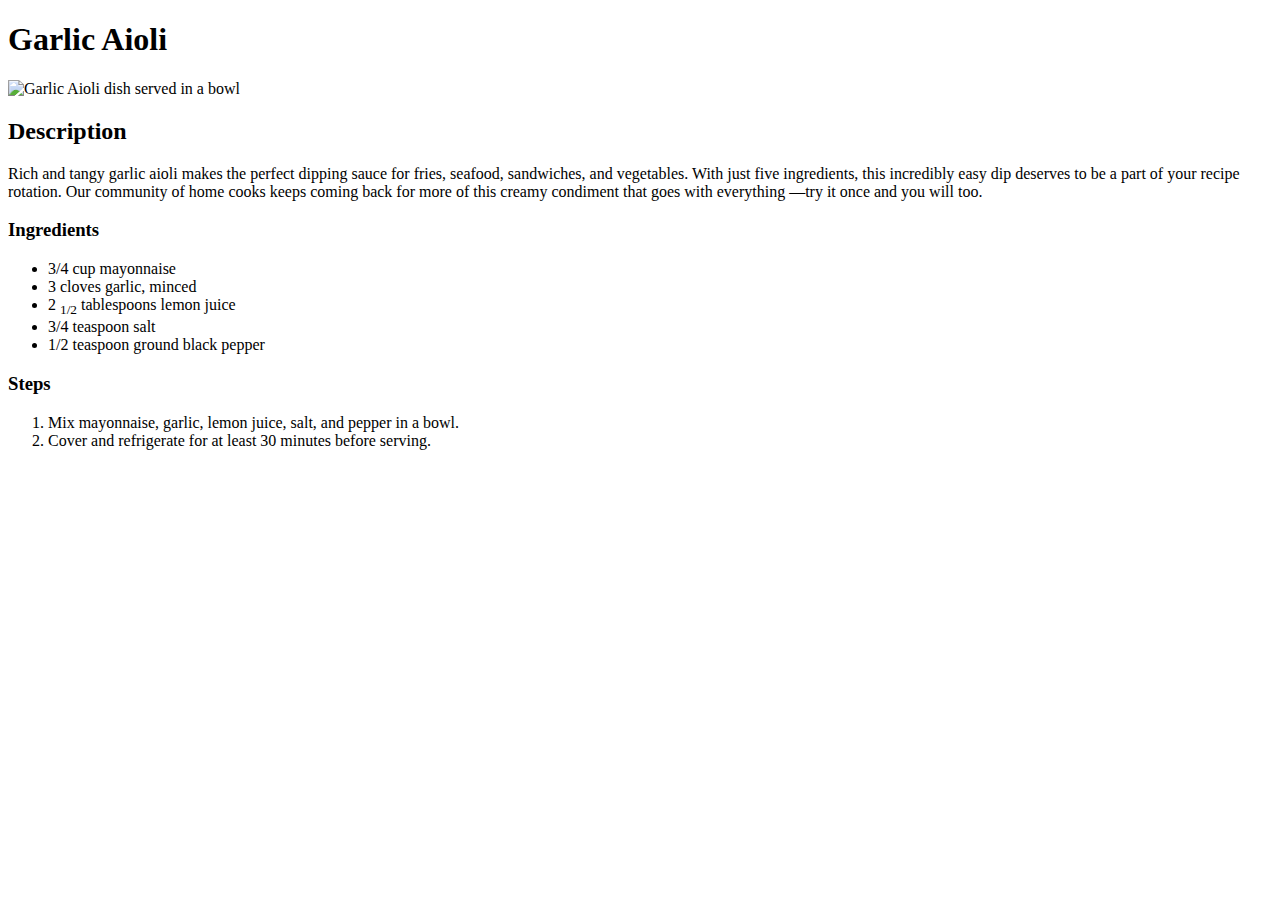
==== recipes/garlic_aioli.html @ e9cd08f2 "Fix typos in recipes" ====
<!DOCTYPE html>
<html lang="en">
  <head>
    <meta charset="UTF-8" />
    <meta http-equiv="X-UA-Compatible" content="IE=edge" />
    <meta name="viewport" content="width=device-width, initial-scale=1.0" />
    <title>Garlic Aioli | Odin Recipes</title>
  </head>
  <body>
    <h1>Garlic Aioli</h1>
    <img
      src="../assets/garlic_aioli.jpg"
      alt="Garlic Aioli dish served in a bowl"
    />
    <h2>Description</h2>
    <p>
      Rich and tangy garlic aioli makes the perfect dipping sauce for fries,
      seafood, sandwiches, and vegetables. With just five ingredients, this
      incredibly easy dip deserves to be a part of your recipe rotation. Our
      community of home cooks keeps coming back for more of this creamy
      condiment that goes with everything —try it once and you will too.
    </p>
    <h3>Ingredients</h3>
    <ul>
      <li>3/4 cup mayonnaise</li>
      <li>3 cloves garlic, minced</li>
      <li>2 <sub>1/2</sub> tablespoons lemon juice</li>
      <li>3/4 teaspoon salt</li>
      <li>1/2 teaspoon ground black pepper</li>
    </ul>
    <h3>Steps</h3>
    <ol>
      <li>Mix mayonnaise, garlic, lemon juice, salt, and pepper in a bowl.</li>
      <li>Cover and refrigerate for at least 30 minutes before serving.</li>
    </ol>
  </body>
</html>
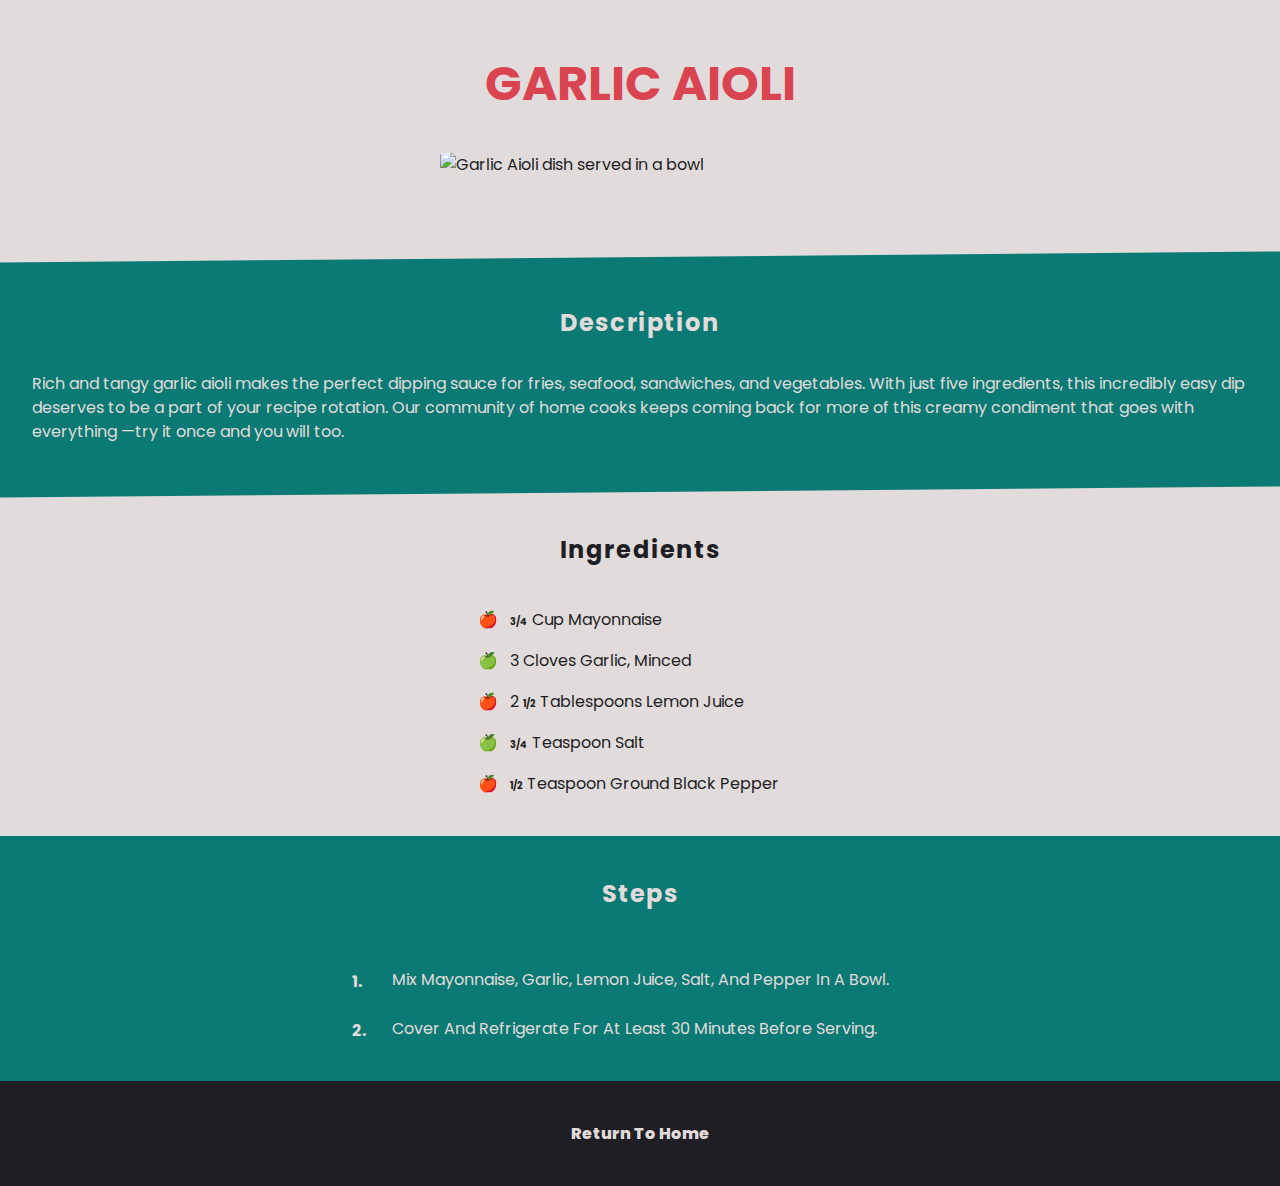
==== commit 092dc54d: "Add garlic aioli page styling" ====
--- a/recipes/garlic_aioli.html
+++ b/recipes/garlic_aioli.html
@@ -5,33 +5,51 @@
     <meta http-equiv="X-UA-Compatible" content="IE=edge" />
     <meta name="viewport" content="width=device-width, initial-scale=1.0" />
     <title>Garlic Aioli | Odin Recipes</title>
+    <link rel="stylesheet" href="../styles/recipes.css" />
   </head>
   <body>
-    <h1>Garlic Aioli</h1>
-    <img
-      src="../assets/garlic_aioli.jpg"
-      alt="Garlic Aioli dish served in a bowl"
-    />
-    <h2>Description</h2>
-    <p>
-      Rich and tangy garlic aioli makes the perfect dipping sauce for fries,
-      seafood, sandwiches, and vegetables. With just five ingredients, this
-      incredibly easy dip deserves to be a part of your recipe rotation. Our
-      community of home cooks keeps coming back for more of this creamy
-      condiment that goes with everything —try it once and you will too.
-    </p>
-    <h3>Ingredients</h3>
-    <ul>
-      <li>3/4 cup mayonnaise</li>
-      <li>3 cloves garlic, minced</li>
-      <li>2 <sub>1/2</sub> tablespoons lemon juice</li>
-      <li>3/4 teaspoon salt</li>
-      <li>1/2 teaspoon ground black pepper</li>
-    </ul>
-    <h3>Steps</h3>
-    <ol>
-      <li>Mix mayonnaise, garlic, lemon juice, salt, and pepper in a bowl.</li>
-      <li>Cover and refrigerate for at least 30 minutes before serving.</li>
-    </ol>
+    <main>
+      <section class="head-section">
+        <h1>Garlic Aioli</h1>
+        <img
+          src="../assets/garlic_aioli.jpg"
+          alt="Garlic Aioli dish served in a bowl"
+        />
+      </section>
+      <section class="description-section">
+        <h2>Description</h2>
+        <p class="container">
+          Rich and tangy garlic aioli makes the perfect dipping sauce for fries,
+          seafood, sandwiches, and vegetables. With just five ingredients, this
+          incredibly easy dip deserves to be a part of your recipe rotation. Our
+          community of home cooks keeps coming back for more of this creamy
+          condiment that goes with everything —try it once and you will too.
+        </p>
+      </section>
+      <section class="ingredients-section">
+        <h2>Ingredients</h2>
+        <ul>
+          <li><span class="small-text">3/4</span> cup mayonnaise</li>
+          <li>3 cloves garlic, minced</li>
+          <li>2 <span class="small-text">1/2</span> tablespoons lemon juice</li>
+          <li><span class="small-text">3/4</span> teaspoon salt</li>
+          <li>
+            <span class="small-text">1/2</span> teaspoon ground black pepper
+          </li>
+        </ul>
+      </section>
+      <section class="steps-section">
+        <h2>Steps</h2>
+        <ol class="container">
+          <li>
+            Mix mayonnaise, garlic, lemon juice, salt, and pepper in a bowl.
+          </li>
+          <li>Cover and refrigerate for at least 30 minutes before serving.</li>
+        </ol>
+      </section>
+    </main>
+    <footer>
+      <a href="../index.html">Return to Home</a>
+    </footer>
   </body>
 </html>
--- a/styles/recipes.css
+++ b/styles/recipes.css
@@ -0,0 +1,187 @@
+@import url("https://fonts.googleapis.com/css2?family=Poppins:wght@400;800&display=swap");
+
+:root {
+  --clr-accent: hsl(355, 67%, 56%);
+  --clr-light: hsl(10, 9%, 87%);
+  --clr-dark: hsl(240, 9%, 13%);
+  --clr-medium: hsl(177, 83%, 26%);
+}
+
+* {
+  margin: 0;
+  padding: 0;
+  box-sizing: border-box;
+  font-family: "Poppins", sans-serif;
+}
+
+html {
+  scroll-behavior: smooth;
+}
+
+body {
+  background-color: var(--clr-light);
+  color: var(--clr-dark);
+}
+
+/* custom list style */
+@counter-style two-apples {
+  system: cyclic;
+  symbols: "\1F34E""\1F34F";
+  suffix: " ";
+}
+
+h2 {
+  letter-spacing: 0.1rem;
+}
+
+p {
+  line-height: 1.5rem;
+}
+
+.small-text {
+  font-size: 0.6rem;
+  font-weight: bold;
+}
+
+.container {
+  max-width: 100%;
+  margin: 0 2rem;
+}
+
+.head-section {
+  padding: 3rem 1rem;
+  display: flex;
+  flex-direction: column;
+  align-items: center;
+  gap: 2rem;
+}
+
+.head-section > h1 {
+  color: var(--clr-accent);
+  font-size: 2rem;
+  text-transform: uppercase;
+}
+
+.head-section > img {
+  width: 100%;
+  max-width: 400px;
+  border-radius: 10%;
+}
+
+.description-section {
+  padding: 3rem 0;
+  margin-top: 2rem;
+  display: flex;
+  flex-direction: column;
+  align-items: center;
+  gap: 2rem;
+  color: var(--clr-light);
+  position: relative;
+}
+
+.description-section::before {
+  content: "";
+  position: absolute;
+  inset: 0 auto auto 0;
+  width: 100%;
+  height: 100%;
+  transform: skewY(-0.5deg);
+  z-index: -1;
+  background-color: var(--clr-medium);
+}
+
+.ingredients-section {
+  padding: 2.5rem 3rem;
+  display: flex;
+  flex-direction: column;
+  gap: 1.5rem;
+  align-items: center;
+}
+
+.ingredients-section > ul {
+  list-style-type: two-apples;
+  position: relative;
+  left: 9%;
+}
+
+.ingredients-section > ul > li {
+  text-transform: capitalize;
+  padding-left: 0.5rem;
+}
+
+.ingredients-section > ul > li:not(:last-child) {
+  margin: 1rem 0;
+}
+
+.steps-section {
+  padding: 2.5rem 4rem;
+  display: flex;
+  flex-direction: column;
+  gap: 2rem;
+  align-items: center;
+  color: var(--clr-light);
+  position: relative;
+}
+
+.steps-section::before {
+  content: "";
+  position: absolute;
+  inset: 0 auto auto 0;
+  width: 100%;
+  height: 100%;
+  z-index: -1;
+  background-color: var(--clr-medium);
+}
+
+.steps-section > ol {
+  list-style: none;
+  counter-reset: my-awesome-counter;
+}
+
+.steps-section > ol > li {
+  text-transform: capitalize;
+  position: relative;
+  counter-increment: my-awesome-counter;
+}
+
+.steps-section > ol > li::before {
+  content: counter(my-awesome-counter) ". ";
+  position: absolute;
+  inset: 0.1rem auto auto -2.5rem;
+  font-weight: bold;
+}
+
+.steps-section > ol > li:not(:last-child) {
+  margin: 1.5rem 0;
+}
+
+footer {
+  text-align: center;
+}
+
+footer > a {
+  padding: 2.5rem 3rem;
+  display: block;
+  text-decoration: none;
+  font-weight: 800;
+  background-color: var(--clr-dark);
+  color: var(--clr-light);
+  width: 100%;
+  text-transform: capitalize;
+  transition: background-color 100ms linear;
+}
+
+footer > a:hover,
+footer > a:focus {
+  background-color: var(--clr-light);
+  color: var(--clr-dark);
+}
+
+@media (min-width: 700px) {
+  .head-section > h1 {
+    font-size: 3rem;
+  }
+  .ingredients-section > ul {
+    left: 0;
+  }
+}
